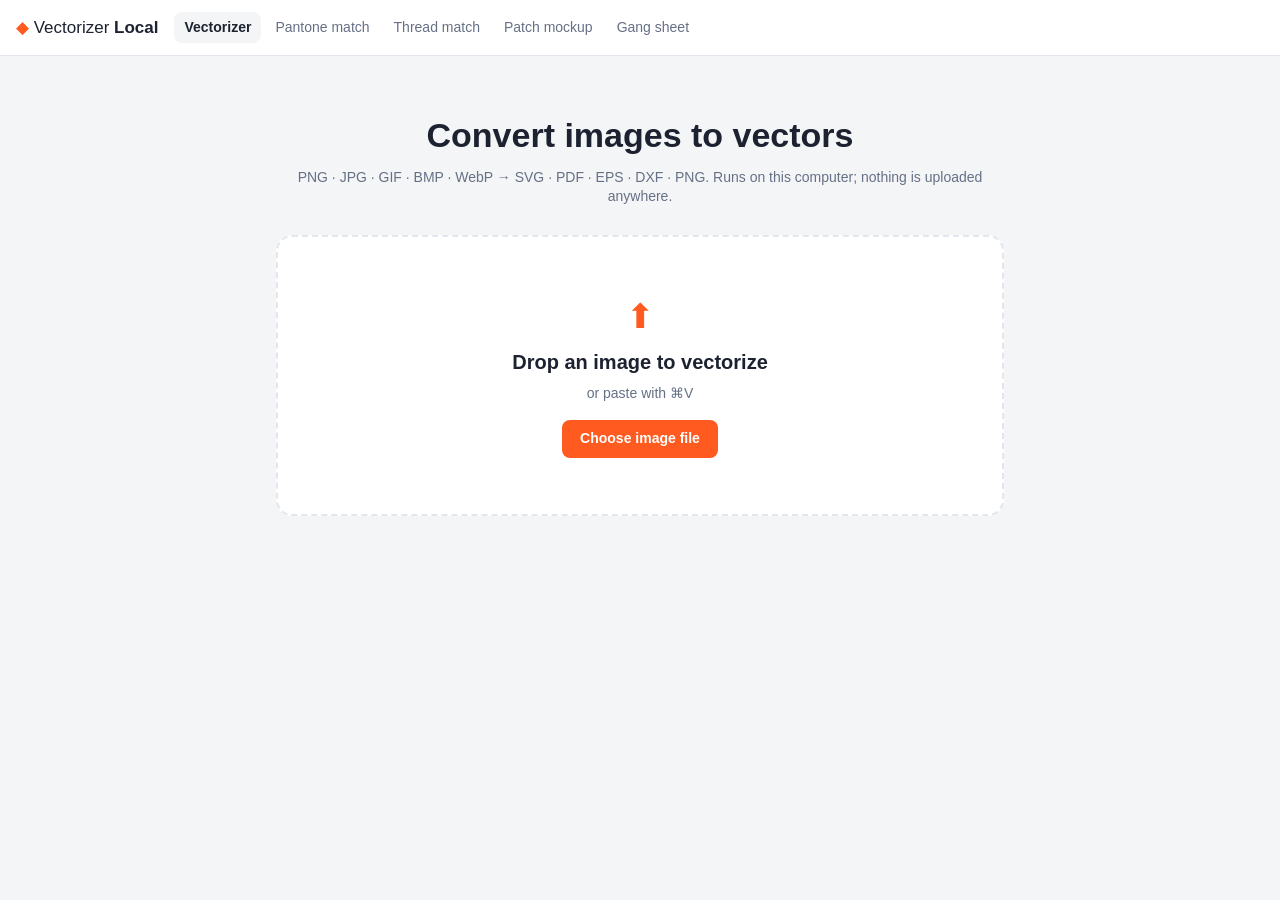
==== static/index.html @ 5e9eb0b6 "Vectorizer Local: vectorizer, Pantone and thread match, patch mockup, gang sheet Co-Authored-By: Cla" ====
<!doctype html>
<html lang="en">
<head>
<meta charset="utf-8">
<meta name="viewport" content="width=device-width, initial-scale=1">
<title>Vectorizer Local</title>
<link rel="stylesheet" href="/static/style.css">
</head>
<body>
<header class="top">
  <div class="brand"><span class="logo">◆</span> Vectorizer <b>Local</b></div>
  <nav class="nav">
    <a href="/" aria-current="page">Vectorizer</a>
    <a href="/pantone">Pantone match</a>
    <a href="/thread">Thread match</a>
    <a href="/patch">Patch mockup</a>
  <a href="/gang">Gang sheet</a>
  </nav>
  <div class="file-info" id="fileInfo"></div>
  <div class="top-actions" id="topActions" hidden>
    <button class="ghost" id="newBtn" title="Open another image">New image</button>
    <button class="ghost" id="patchBtn" title="Show this logo as an embroidered, woven, printed or leather patch">Patch mockup ↗</button>
    <button class="primary" id="downloadBtn">Download</button>
  </div>
</header>

<!-- landing -->
<main id="landing" class="landing">
  <h1>Convert images to vectors</h1>
  <p class="sub">PNG · JPG · GIF · BMP · WebP → SVG · PDF · EPS · DXF · PNG. Runs on this computer; nothing is uploaded anywhere.</p>
  <label class="drop" id="drop">
    <input type="file" id="fileInput" accept="image/png,image/jpeg,image/gif,image/bmp,image/webp" hidden>
    <div class="drop-icon">⬆</div>
    <div class="drop-title">Drop an image to vectorize</div>
    <div class="drop-sub">or paste with ⌘V</div>
    <span class="primary as-button">Choose image file</span>
  </label>
</main>

<!-- workspace -->
<main id="workspace" class="workspace" hidden>
  <section class="canvas-col">
    <div class="toolbar">
      <div class="seg" id="viewSeg" role="group" aria-label="View">
        <button data-view="vectors" class="on">Vectors</button>
        <button data-view="compare">Compare</button>
        <button data-view="pixels">Pixels</button>
      </div>
      <div class="seg" id="toolSeg" role="group" aria-label="Tool">
        <button data-tool="pan" class="on" title="Drag to pan, scroll to zoom">Pan</button>
        <button data-tool="select" title="Click a shape to recolor or delete it">Edit shapes</button>
        <button data-tool="background" title="Click shapes to take them out or put them back">Background</button>
        <button data-tool="crop" title="Drag a box to vectorize only that part">Crop</button>
      </div>
      <div class="zoom">
        <button id="zoomOut" aria-label="Zoom out">−</button>
        <span id="zoomLabel">100%</span>
        <button id="zoomIn" aria-label="Zoom in">+</button>
        <button id="zoomFit">Fit</button>
      </div>
    </div>
    <div class="viewport" id="viewport">
      <div class="stage" id="stage">
        <img id="raster" alt="Original image" draggable="false">
        <div id="vector" class="vector"></div>
        <div id="cropBox" class="crop-box" hidden></div>
      </div>
      <div class="split" id="split" hidden><div class="split-handle">⇆</div></div>
      <div class="busy" id="busy" hidden><div class="spinner"></div><span>Vectorizing…</span></div>
    </div>
    <div class="statusbar" id="status"></div>
  </section>

  <aside class="panel">
    <details open>
      <summary>Palette</summary>
      <div class="row">
        <label class="radio"><input type="radio" name="palMode" value="auto" checked> Detect colours</label>
        <label class="radio"><input type="radio" name="palMode" value="max"> Max colours</label>
      </div>
      <div class="row" id="maxColorsRow" hidden>
        <input type="range" id="maxColors" min="2" max="64" value="8"><output id="maxColorsOut">8</output>
      </div>
      <div class="swatches" id="swatches"></div>
      <div class="row small">
        <button id="mergeBtn" disabled title="Merge the selected colours into the first one">Merge selected</button>
        <button id="removeColorBtn" disabled title="Pixels of this colour go to the nearest remaining colour">Remove colour</button>
        <label class="add-color" title="Add a colour to the palette">+ Add <input type="color" id="addColor" value="#888888"></label>
      </div>
      <div class="row small"><button id="pantoneBtn" title="Open the Pantone match page with these colours">Match palette to Pantone ↗</button><button id="threadBtn" title="Open the Thread match page with these colours">Match to thread ↗</button></div>
      <p class="hint">Click a swatch to select it (⇧-click for several). Change a colour with its picker.</p>
    </details>

    <details open>
      <summary>Tracing</summary>
      <div class="row"><span class="lbl">Method</span>
        <select id="tracer" title="Precise follows anti-aliased edges to a fraction of a pixel; Classic is quicker on photos">
          <option value="precise">Precise (smooth, exact edges)</option><option value="classic">Classic (quicker for photos)</option>
        </select>
      </div>
      <label class="slider">Detail <input type="range" id="detail" min="0" max="100" value="50"><output>50</output></label>
      <label class="slider">Smoothing <input type="range" id="smoothing" min="0" max="100" value="50"><output>50</output></label>
      <label class="slider">Corners <input type="range" id="corner" min="10" max="150" value="60"><output>60°</output></label>
      <label class="check"><input type="checkbox" id="fitShapes" checked> Fit whole shapes (circles, ellipses, rectangles)</label>
    </details>

    <details open>
      <summary>Layers</summary>
      <div class="row">
        <span class="lbl">Stacking</span>
        <div class="seg small" id="stackSeg">
          <button data-v="cutouts" class="on">Cut-outs</button><button data-v="stacked">Stacked</button>
        </div>
      </div>
      <div class="row">
        <span class="lbl">Group by</span>
        <select id="groupBy">
          <option value="color" selected>Colour</option>
          <option value="layer">Draw-order layer</option>
          <option value="parent">Parent shape</option>
          <option value="none">None</option>
        </select>
      </div>
      <ul class="layers" id="layers"></ul>
    </details>

    <details open id="editPanel">
      <summary>Edit</summary>
      <div class="row">
        <button id="bgAuto">Remove background</button>
        <button id="undoBtn" disabled>Undo</button>
        <button id="resetEdits" disabled>Reset edits</button>
      </div>
      <div id="selection" class="selection" hidden>
        <div class="row"><span class="lbl" id="selLabel">Shape</span></div>
        <div class="row">
          <input type="color" id="selColor">
          <label class="check"><input type="checkbox" id="selAll"> every shape of this colour</label>
        </div>
        <div class="row"><button id="selDelete">Delete shape</button></div>
      </div>
      <p class="hint" id="editHint">Pick <b>Edit shapes</b> or <b>Background</b> above the image, then click shapes.</p>
    </details>

    <details>
      <summary>Gaps &amp; strokes</summary>
      <label class="check"><input type="checkbox" id="gapFiller" checked> Gap filler</label>
      <label class="check"><input type="checkbox" id="gapClip"> Clip overflow (stacked)</label>
      <label class="check"><input type="checkbox" id="gapNSS" checked> Non-scaling gap strokes</label>
      <label class="slider">Gap width <input type="range" id="gapWidth" min="0.5" max="3" step="0.1" value="1.5"><output>1.5</output></label>
    </details>
  </aside>
</main>

<!-- download dialog -->
<dialog id="dl">
  <form method="dialog" class="dl">
    <h2>Download</h2>
    <div class="presets">
      <span class="lbl">Preset</span>
      <button type="button" data-preset="edit" class="on">Editing</button>
      <button type="button" data-preset="cut">Cutting &amp; engraving</button>
      <button type="button" data-preset="print">Print</button>
    </div>
    <div class="formats" id="formats">
      <label><input type="radio" name="fmt" value="svg" checked> SVG</label>
      <label><input type="radio" name="fmt" value="pdf"> PDF</label>
      <label><input type="radio" name="fmt" value="eps"> EPS</label>
      <label><input type="radio" name="fmt" value="dxf"> DXF</label>
      <label><input type="radio" name="fmt" value="png"> PNG</label>
    </div>
    <div class="grid">
      <label>Draw style
        <select id="drawStyle">
          <option value="fill_shapes">Fill shapes</option>
          <option value="stroke_shapes">Stroke shapes</option>
          <option value="stroke_edges">Stroke edges</option>
        </select>
      </label>
      <label>Stroke width <input type="number" id="strokeWidth" value="1" min="0.1" step="0.1"></label>
      <label class="check"><input type="checkbox" id="strokeNSS" checked> Non-scaling strokes</label>
      <label class="check"><input type="checkbox" id="strokeOverride"> Override colour <input type="color" id="strokeColor" value="#000000"></label>
      <label>SVG version
        <select id="svgVersion"><option value="1.1">SVG 1.1</option><option value="1.0">SVG 1.0</option><option value="tiny1.2">SVG Tiny 1.2</option></select>
      </label>
      <label class="check"><input type="checkbox" id="fixedSize" checked> Fixed size (width/height in file)</label>
      <label>DXF compatibility
        <select id="dxfLevel"><option value="lines">Lines only</option><option value="lines_arcs">Lines &amp; arcs</option><option value="splines">Lines, arcs &amp; splines</option></select>
      </label>
      <label>PNG scale <input type="number" id="pngScale" value="4" min="0.25" max="16" step="0.25"></label>
      <label>Output size
        <select id="sizeMode">
          <option value="unchanged">Unchanged</option><option value="scale">Scaled</option>
          <option value="width">Set width</option><option value="height">Set height</option>
          <option value="fit">Fit inside box</option><option value="fill">Fill box</option><option value="stretch">Stretch to box</option>
        </select>
      </label>
      <label>Scale <input type="number" id="sizeScale" value="1" min="0.01" step="0.1"></label>
      <label>Width <input type="number" id="sizeW" min="0" step="any"></label>
      <label>Height <input type="number" id="sizeH" min="0" step="any"></label>
      <label>Unit <select id="sizeUnit"><option>px</option><option>in</option><option>cm</option><option>mm</option></select></label>
      <label>DPI <input type="number" id="sizeDpi" value="72" min="1"></label>
    </div>
    <p class="hint" id="dlNote"></p>
    <div class="dl-actions">
      <button value="cancel" class="ghost">Cancel</button>
      <button type="button" class="primary" id="dlGo">Download</button>
    </div>
  </form>
</dialog>

<div class="toast" id="toast" hidden></div>
<script src="/static/app.js"></script>
</body>
</html>
---- static/style.css ----
:root {
  --bg: #f4f5f7; --panel: #ffffff; --ink: #1d2230; --muted: #667085; --line: #e3e6ec;
  --accent: #ff5a1f; --accent-ink: #ffffff; --sel: #2f6bff; --danger: #d92d20;
  --check-a: #ffffff; --check-b: #e9ebf0;
  font: 14px/1.4 -apple-system, BlinkMacSystemFont, "Segoe UI", Inter, sans-serif;
  color-scheme: light dark;
}
@media (prefers-color-scheme: dark) {
  :root { --bg: #14161b; --panel: #1d2027; --ink: #e8eaf0; --muted: #98a2b3; --line: #2c313b;
          --check-a: #2a2d34; --check-b: #23262c; }
}
* { box-sizing: border-box; }
html, body { margin: 0; height: 100%; background: var(--bg); color: var(--ink); }
button, select, input { font: inherit; color: inherit; }
button { background: var(--panel); border: 1px solid var(--line); border-radius: 8px; padding: 6px 12px; cursor: pointer; }
button:hover:not(:disabled) { border-color: var(--muted); }
button:disabled { opacity: .45; cursor: default; }
button.primary, .as-button.primary { background: var(--accent); color: var(--accent-ink); border-color: var(--accent); font-weight: 600; }
button.ghost { background: transparent; }
select, input[type=number] { background: var(--panel); border: 1px solid var(--line); border-radius: 6px; padding: 4px 6px; }
[hidden] { display: none !important; }

.top { height: 56px; display: flex; align-items: center; gap: 16px; padding: 0 16px; background: var(--panel); border-bottom: 1px solid var(--line); }
.brand { font-size: 17px; }
.logo { color: var(--accent); }
.nav { display: flex; gap: 4px; min-width: 0; overflow-x: auto; scrollbar-width: none; }   /* four links: scroll sideways on a narrow window */
.pantone-page .nav { flex: 1; }
.nav a { color: var(--muted); text-decoration: none; padding: 6px 10px; border-radius: 8px; white-space: nowrap; }
.nav a:hover { color: var(--ink); background: var(--bg); }
.nav a[aria-current=page] { color: var(--ink); background: var(--bg); font-weight: 600; }
.file-info { color: var(--muted); flex: 1; overflow: hidden; text-overflow: ellipsis; white-space: nowrap; }
.top-actions { display: flex; gap: 8px; }

.landing { max-width: 760px; margin: 0 auto; padding: 56px 16px; text-align: center; }
.landing h1 { font-size: 34px; margin: 0 0 8px; }
.sub { color: var(--muted); margin: 0 0 28px; }
.drop { display: flex; flex-direction: column; align-items: center; gap: 8px; padding: 56px 16px; border: 2px dashed var(--line); border-radius: 16px; background: var(--panel); cursor: pointer; transition: border-color .15s, background .15s; }
.drop.over { border-color: var(--accent); background: color-mix(in srgb, var(--accent) 7%, var(--panel)); }
.drop-icon { font-size: 34px; color: var(--accent); }
.drop-title { font-size: 20px; font-weight: 600; }
.drop-sub { color: var(--muted); margin-bottom: 8px; }
.as-button { display: inline-block; padding: 9px 18px; border-radius: 8px; }

.workspace { display: grid; grid-template-columns: 1fr 320px; height: calc(100% - 56px); }
.canvas-col { display: flex; flex-direction: column; min-width: 0; }
.toolbar { display: flex; flex-wrap: wrap; gap: 10px; align-items: center; padding: 8px 12px; border-bottom: 1px solid var(--line); background: var(--panel); }
.seg { display: inline-flex; border: 1px solid var(--line); border-radius: 8px; overflow: hidden; }
.seg button { border: 0; border-radius: 0; padding: 5px 10px; background: transparent; }
.seg button + button { border-left: 1px solid var(--line); }
.seg button.on { background: var(--ink); color: var(--panel); }
.seg.small button { padding: 3px 8px; }
.zoom { margin-left: auto; display: flex; align-items: center; gap: 4px; }
.zoom span { min-width: 52px; text-align: center; color: var(--muted); }

.viewport { position: relative; flex: 1; overflow: hidden; cursor: grab;
  background-color: var(--check-a);
  background-image: linear-gradient(45deg, var(--check-b) 25%, transparent 25%, transparent 75%, var(--check-b) 75%),
                    linear-gradient(45deg, var(--check-b) 25%, transparent 25%, transparent 75%, var(--check-b) 75%);
  background-size: 20px 20px; background-position: 0 0, 10px 10px; }
.viewport.dragging { cursor: grabbing; }
.viewport.tool-select, .viewport.tool-background { cursor: default; }
.viewport.tool-crop { cursor: crosshair; }
.stage { position: absolute; left: 0; top: 0; transform-origin: 0 0; }
.stage img, .stage .vector { position: absolute; inset: 0; width: 100%; height: 100%; user-select: none; }
.stage img.pixelated { image-rendering: pixelated; }
.vector svg { width: 100%; height: 100%; display: block; overflow: visible; }
.view-vectors #raster { visibility: hidden; }
.view-pixels .vector { visibility: hidden; }

.tool-select .shape, .tool-background .shape { cursor: pointer; }
.tool-select .shape:hover { opacity: .75; }
.shape.selected { stroke: var(--sel); stroke-width: 2px; vector-effect: non-scaling-stroke; paint-order: stroke; }
.shape.removed { opacity: 0; pointer-events: none; }
.tool-background .shape.removed { opacity: .18; pointer-events: auto; }
.layer-hidden { display: none; }

.split { position: absolute; top: 0; bottom: 0; width: 0; border-left: 2px solid var(--accent); cursor: ew-resize; }
.split-handle { position: absolute; top: 50%; left: -16px; width: 30px; height: 30px; border-radius: 50%; background: var(--accent); color: #fff; display: grid; place-items: center; transform: translateY(-50%); font-size: 14px; box-shadow: 0 2px 8px rgb(0 0 0 / .25); }
.crop-box { position: absolute; border: 2px dashed var(--accent); background: color-mix(in srgb, var(--accent) 10%, transparent); pointer-events: none; }

.busy { position: absolute; inset: 0; display: flex; gap: 10px; align-items: center; justify-content: center; background: color-mix(in srgb, var(--bg) 55%, transparent); font-weight: 600; }
.spinner { width: 22px; height: 22px; border: 3px solid var(--line); border-top-color: var(--accent); border-radius: 50%; animation: spin .8s linear infinite; }
@keyframes spin { to { transform: rotate(360deg); } }
.statusbar { padding: 6px 12px; font-size: 12px; color: var(--muted); border-top: 1px solid var(--line); background: var(--panel); min-height: 28px; }

.panel { background: var(--panel); border-left: 1px solid var(--line); overflow-y: auto; padding: 4px 0 24px; }
.panel details { border-bottom: 1px solid var(--line); padding: 4px 16px 12px; }
.panel summary { font-weight: 600; padding: 8px 0; cursor: pointer; }
.row { display: flex; align-items: center; gap: 8px; margin: 6px 0; flex-wrap: wrap; }
.row.small button { padding: 4px 8px; font-size: 12px; }
.lbl { color: var(--muted); min-width: 64px; }
.radio, .check { display: flex; align-items: center; gap: 6px; margin: 4px 0; }
.slider { display: grid; grid-template-columns: 80px 1fr 40px; align-items: center; gap: 6px; margin: 6px 0; }
.slider output, #maxColorsOut { color: var(--muted); text-align: right; }
#maxColorsRow input { flex: 1; }
.hint { color: var(--muted); font-size: 12px; margin: 6px 0 0; }

.swatches { display: grid; grid-template-columns: repeat(auto-fill, minmax(64px, 1fr)); gap: 6px; margin: 8px 0; }
.swatch { position: relative; border: 2px solid var(--line); border-radius: 8px; padding: 0; overflow: hidden; height: 62px; cursor: pointer; background: var(--panel); }
.swatch.selected { border-color: var(--sel); box-shadow: 0 0 0 2px color-mix(in srgb, var(--sel) 35%, transparent); }
.swatch .chip { position: absolute; inset: 0 0 28px 0; }
.swatch .pct { position: absolute; bottom: 1px; left: 0; right: 0; font-size: 10.5px; line-height: 13px; text-align: center; color: var(--muted); }
.swatch input[type=color] { position: absolute; top: 2px; right: 2px; width: 18px; height: 18px; padding: 0; border: 1px solid rgb(255 255 255 / .8); border-radius: 4px; cursor: pointer; }
.add-color { display: inline-flex; align-items: center; gap: 4px; border: 1px solid var(--line); border-radius: 8px; padding: 2px 6px; font-size: 12px; cursor: pointer; }
.add-color input { width: 22px; height: 18px; padding: 0; border: 0; background: none; }

.layers { list-style: none; padding: 0; margin: 8px 0 0; max-height: 260px; overflow-y: auto; border: 1px solid var(--line); border-radius: 8px; }
.layers li { display: flex; align-items: center; gap: 8px; padding: 5px 8px; border-bottom: 1px solid var(--line); font-size: 13px; }
.layers li:last-child { border-bottom: 0; }
.layers .dot { width: 14px; height: 14px; border-radius: 4px; border: 1px solid var(--line); flex: none; }
.layers .name { flex: 1; overflow: hidden; text-overflow: ellipsis; white-space: nowrap; }
.layers .count { color: var(--muted); font-size: 12px; }
.layers button { padding: 0 6px; font-size: 12px; }
.layers li.off .name { text-decoration: line-through; color: var(--muted); }
.selection { border: 1px solid var(--line); border-radius: 8px; padding: 4px 10px; margin-top: 8px; }
#selDelete { color: var(--danger); }

dialog { border: 1px solid var(--line); border-radius: 14px; padding: 0; background: var(--panel); color: var(--ink); width: min(640px, calc(100vw - 32px)); }
dialog::backdrop { background: rgb(0 0 0 / .35); }
.dl { padding: 20px; }
.dl h2 { margin: 0 0 12px; }
.presets, .formats { display: flex; gap: 8px; align-items: center; flex-wrap: wrap; margin-bottom: 12px; }
.presets button.on { background: var(--ink); color: var(--panel); }
.formats label { border: 1px solid var(--line); border-radius: 8px; padding: 6px 12px; cursor: pointer; }
.grid { display: grid; grid-template-columns: 1fr 1fr; gap: 10px 16px; }
.grid label { display: flex; flex-direction: column; gap: 4px; color: var(--muted); font-size: 12px; }
.grid label.check { flex-direction: row; align-items: center; color: var(--ink); font-size: 13px; }
.grid input[type=number], .grid select { color: var(--ink); }
.dl-actions { display: flex; justify-content: flex-end; gap: 8px; margin-top: 16px; }

.toast { position: fixed; bottom: 20px; left: 50%; transform: translateX(-50%); background: var(--ink); color: var(--panel); padding: 10px 16px; border-radius: 10px; max-width: min(560px, calc(100vw - 32px)); box-shadow: 0 6px 20px rgb(0 0 0 / .25); z-index: 10; }
.toast.error { background: var(--danger); color: #fff; }

@media (max-width: 860px) {
  .workspace { grid-template-columns: 1fr; grid-template-rows: 60vh auto; height: auto; }
  .panel { border-left: 0; border-top: 1px solid var(--line); }
  .grid { grid-template-columns: 1fr; }
}
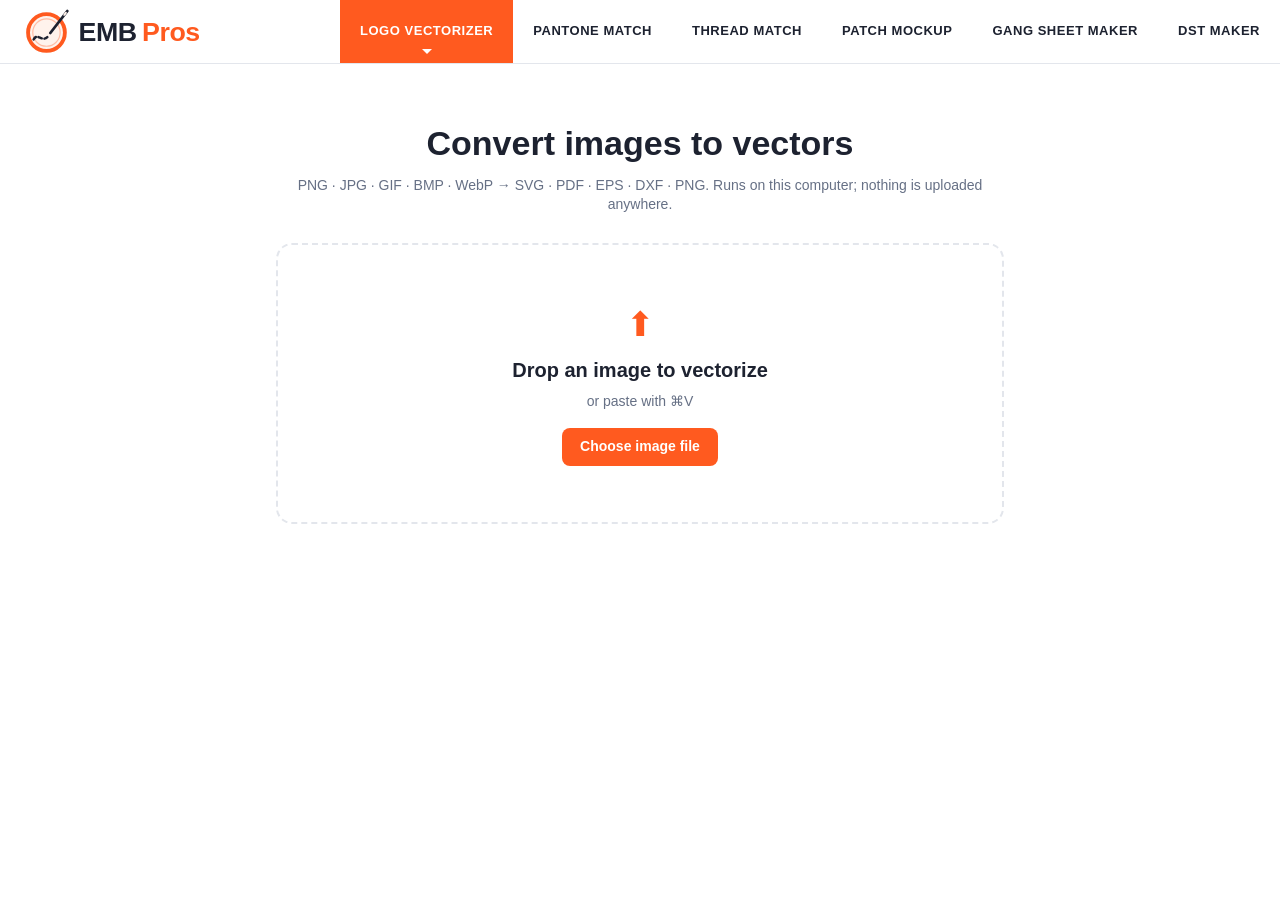
==== commit 3c270aef: "EMB Pros: DST Maker, gang sheet, patch types; merge aoun-edits tracer EMB Pros work since the first " ====
--- a/static/index.html
+++ b/static/index.html
@@ -3,25 +3,21 @@
 <head>
 <meta charset="utf-8">
 <meta name="viewport" content="width=device-width, initial-scale=1">
-<title>Vectorizer Local</title>
+<title>Logo Vectorizer · EMB Pros</title>
+<link rel="icon" href="/static/emb-pros-logo.svg">
 <link rel="stylesheet" href="/static/style.css">
 </head>
 <body>
 <header class="top">
-  <div class="brand"><span class="logo">◆</span> Vectorizer <b>Local</b></div>
-  <nav class="nav">
-    <a href="/" aria-current="page">Vectorizer</a>
-    <a href="/pantone">Pantone match</a>
-    <a href="/thread">Thread match</a>
-    <a href="/patch">Patch mockup</a>
-  <a href="/gang">Gang sheet</a>
+  <a class="brand" href="/" title="EMB Pros"><img src="/static/emb-pros-logo.svg" alt="EMB Pros" width="214" height="47"></a>
+  <nav class="nav" aria-label="Tools">
+    <a href="/" aria-current="page">Logo Vectorizer</a>
+    <a href="/pantone">Pantone Match</a>
+    <a href="/thread">Thread Match</a>
+    <a href="/patch">Patch Mockup</a>
+    <a href="/gang">Gang Sheet Maker</a>
+    <a href="/cap">DST Maker</a>
   </nav>
-  <div class="file-info" id="fileInfo"></div>
-  <div class="top-actions" id="topActions" hidden>
-    <button class="ghost" id="newBtn" title="Open another image">New image</button>
-    <button class="ghost" id="patchBtn" title="Show this logo as an embroidered, woven, printed or leather patch">Patch mockup ↗</button>
-    <button class="primary" id="downloadBtn">Download</button>
-  </div>
 </header>
 
 <!-- landing -->
@@ -58,6 +54,12 @@
         <button id="zoomIn" aria-label="Zoom in">+</button>
         <button id="zoomFit">Fit</button>
       </div>
+      <div class="file-info" id="fileInfo"></div>
+      <div class="top-actions" id="topActions" hidden>
+        <button class="ghost" id="newBtn" title="Open another image">New image</button>
+        <button class="ghost" id="patchBtn" title="Show this logo as an embroidered, woven, printed or leather patch">Patch mockup ↗</button>
+        <button class="primary" id="downloadBtn">Download</button>
+      </div>
     </div>
     <div class="viewport" id="viewport">
       <div class="stage" id="stage">
@@ -100,7 +102,7 @@
       </div>
       <label class="slider">Detail <input type="range" id="detail" min="0" max="100" value="50"><output>50</output></label>
       <label class="slider">Smoothing <input type="range" id="smoothing" min="0" max="100" value="50"><output>50</output></label>
-      <label class="slider">Corners <input type="range" id="corner" min="10" max="150" value="60"><output>60°</output></label>
+      <label class="slider">Corners <input type="range" id="corner" min="10" max="150" value="45"><output>45°</output></label>
       <label class="check"><input type="checkbox" id="fitShapes" checked> Fit whole shapes (circles, ellipses, rectangles)</label>
     </details>
 
@@ -210,6 +212,7 @@
 </dialog>
 
 <div class="toast" id="toast" hidden></div>
+<script src="/static/leave.js"></script>
 <script src="/static/app.js"></script>
 </body>
 </html>
--- a/static/style.css
+++ b/static/style.css
@@ -1,13 +1,9 @@
 :root {
-  --bg: #f4f5f7; --panel: #ffffff; --ink: #1d2230; --muted: #667085; --line: #e3e6ec;
+  --bg: #ffffff; --panel: #ffffff; --ink: #1d2230; --muted: #667085; --line: #e3e6ec;
   --accent: #ff5a1f; --accent-ink: #ffffff; --sel: #2f6bff; --danger: #d92d20;
   --check-a: #ffffff; --check-b: #e9ebf0;
   font: 14px/1.4 -apple-system, BlinkMacSystemFont, "Segoe UI", Inter, sans-serif;
-  color-scheme: light dark;
-}
-@media (prefers-color-scheme: dark) {
-  :root { --bg: #14161b; --panel: #1d2027; --ink: #e8eaf0; --muted: #98a2b3; --line: #2c313b;
-          --check-a: #2a2d34; --check-b: #23262c; }
+  color-scheme: light;
 }
 * { box-sizing: border-box; }
 html, body { margin: 0; height: 100%; background: var(--bg); color: var(--ink); }
@@ -20,16 +16,33 @@
 select, input[type=number] { background: var(--panel); border: 1px solid var(--line); border-radius: 6px; padding: 4px 6px; }
 [hidden] { display: none !important; }
 
-.top { height: 56px; display: flex; align-items: center; gap: 16px; padding: 0 16px; background: var(--panel); border-bottom: 1px solid var(--line); }
-.brand { font-size: 17px; }
+/* the header: the EMB Pros logo on the left, the tools as tabs on the right, the open one in orange */
+.top { height: 64px; display: flex; align-items: stretch; gap: 24px; padding: 0 0 0 24px; background: var(--panel);
+  border-bottom: 1px solid var(--line); }
+.brand { display: flex; align-items: center; flex: none; }
+.brand img { height: 47px; width: auto; display: block; }
 .logo { color: var(--accent); }
-.nav { display: flex; gap: 4px; min-width: 0; overflow-x: auto; scrollbar-width: none; }   /* four links: scroll sideways on a narrow window */
-.pantone-page .nav { flex: 1; }
-.nav a { color: var(--muted); text-decoration: none; padding: 6px 10px; border-radius: 8px; white-space: nowrap; }
-.nav a:hover { color: var(--ink); background: var(--bg); }
-.nav a[aria-current=page] { color: var(--ink); background: var(--bg); font-weight: 600; }
-.file-info { color: var(--muted); flex: 1; overflow: hidden; text-overflow: ellipsis; white-space: nowrap; }
-.top-actions { display: flex; gap: 8px; }
+.nav { display: flex; align-items: stretch; margin-left: auto; min-width: 0; overflow-x: auto; scrollbar-width: none; }
+.nav a { position: relative; display: flex; align-items: center; padding: 0 20px; color: var(--ink); text-decoration: none;
+  font-size: 13px; font-weight: 650; letter-spacing: .04em; text-transform: uppercase; white-space: nowrap; transition: color .15s, background .15s; }
+.nav a:hover { color: var(--accent); }
+.nav a[aria-current=page] { background: var(--accent); color: var(--accent-ink); }
+.nav a[aria-current=page]::after { content: ""; position: absolute; left: 50%; bottom: 9px; margin-left: -5px;
+  border: 5px solid transparent; border-top-color: currentColor; border-bottom: 0; }
+.file-info { color: var(--muted); overflow: hidden; text-overflow: ellipsis; white-space: nowrap; }
+.top-actions { display: flex; gap: 10px; flex-wrap: wrap; justify-content: center; }
+/* a page's buttons: a row at the top of its work area */
+.stage-bar { position: absolute; top: 16px; left: 64px; right: 64px; z-index: 3; display: flex; flex-direction: column;
+  align-items: center; gap: 6px; pointer-events: none; }
+.stage-bar > * { pointer-events: auto; }
+.stage-bar .top-actions button { min-width: 120px; height: 40px; padding: 0 18px; border-radius: 8px; font-weight: 600;
+  background: var(--panel); box-shadow: 0 1px 2px rgb(0 0 0 / .06); }
+.stage-bar .top-actions button.primary { background: var(--accent); color: var(--accent-ink); border-color: var(--accent);
+  box-shadow: 0 2px 8px color-mix(in srgb, var(--accent) 35%, transparent); }
+.stage-bar .file-info { font-size: 12px; max-width: 100%; }
+.stage-bar .file-info:empty { display: none; }
+.pt-stage:has(> .stage-bar) { padding-top: 96px; }
+.toolbar .file-info { margin-left: auto; flex: 0 1 auto; }
 
 .landing { max-width: 760px; margin: 0 auto; padding: 56px 16px; text-align: center; }
 .landing h1 { font-size: 34px; margin: 0 0 8px; }
@@ -41,7 +54,7 @@
 .drop-sub { color: var(--muted); margin-bottom: 8px; }
 .as-button { display: inline-block; padding: 9px 18px; border-radius: 8px; }
 
-.workspace { display: grid; grid-template-columns: 1fr 320px; height: calc(100% - 56px); }
+.workspace { display: grid; grid-template-columns: 1fr 320px; height: calc(100% - 64px); }
 .canvas-col { display: flex; flex-direction: column; min-width: 0; }
 .toolbar { display: flex; flex-wrap: wrap; gap: 10px; align-items: center; padding: 8px 12px; border-bottom: 1px solid var(--line); background: var(--panel); }
 .seg { display: inline-flex; border: 1px solid var(--line); border-radius: 8px; overflow: hidden; }
@@ -136,3 +149,12 @@
   .panel { border-left: 0; border-top: 1px solid var(--line); }
   .grid { grid-template-columns: 1fr; }
 }
+
+/* a question before the work on the page is lost (a div, not <dialog>: macOS 11's WebKit lacks it) */
+.pt-modal { position: fixed; inset: 0; z-index: 20; display: grid; place-items: center; padding: 16px; background: rgb(0 0 0 / .45); }
+.pt-modal[hidden] { display: none; }
+.pt-modal-box { width: min(420px, 100%); background: var(--panel); color: var(--ink); border: 1px solid var(--line); border-radius: 14px; padding: 20px; box-shadow: 0 16px 48px rgb(0 0 0 / .35); }
+.pt-modal-box h2 { margin: 0 0 8px; font-size: 17px; }
+.pt-modal-box p { margin: 0 0 18px; color: var(--muted); font-size: 13.5px; line-height: 1.45; }
+.pt-modal-actions { display: flex; gap: 8px; justify-content: flex-end; flex-wrap: wrap; }
+.pt-modal-actions .danger { background: var(--danger); border-color: var(--danger); color: #fff; font-weight: 600; }
